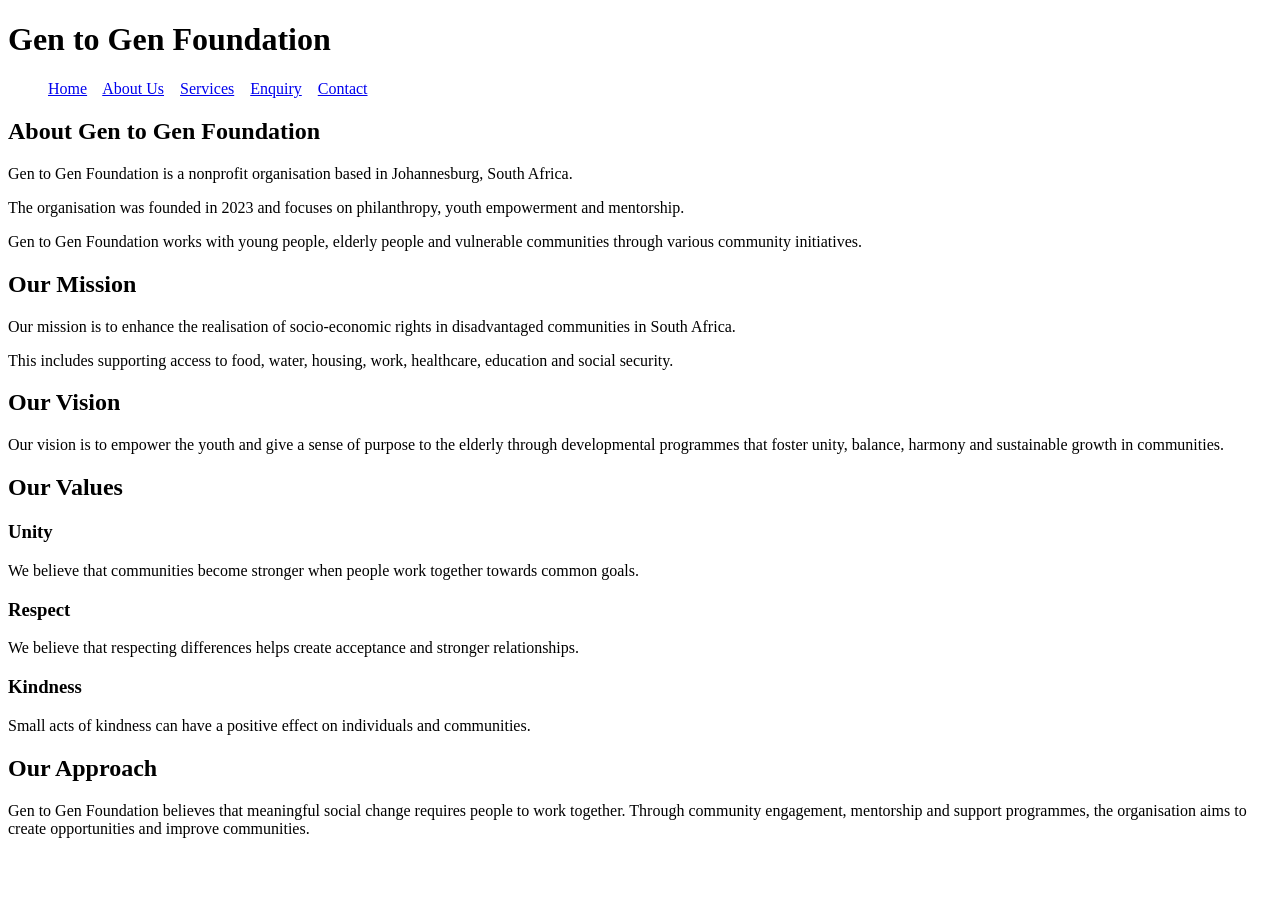
==== about.html @ 0b9ba136 "Second page of Gen-Gen Website (Part 1) About - This webpage focuses on what the organization is all" ====
<!DOCTYPE html>
<html lang="en">

<head>
    <meta charset="UTF-8">
    <meta name="viewport" content="width=device-width, initial-scale=1.0">

    <title>Gen to Gen Foundation | About Us</title>
</head>

<body>

    <header>

        <h1>Gen to Gen Foundation</h1>

        <nav>
            <ul>
                <a href="index.html">Home</a>
                &nbsp;&nbsp;
                <a href="about.html">About Us</a>
                &nbsp;&nbsp;
                <a href="services.html">Services</a>
                &nbsp;&nbsp;
                <a href="enquiry.html">Enquiry</a>
                &nbsp;&nbsp;
                <a href="contact.html">Contact</a>
            </ul>
        </nav>

    </header>


    <main>

        <section>

            <h2>About Gen to Gen Foundation</h2>

            <p>
                Gen to Gen Foundation is a nonprofit organisation
                based in Johannesburg, South Africa.
            </p>

            <p>
                The organisation was founded in 2023 and focuses on
                philanthropy, youth empowerment and mentorship.
            </p>

            <p>
                Gen to Gen Foundation works with young people,
                elderly people and vulnerable communities through
                various community initiatives.
            </p>

        </section>


        <section>

            <h2>Our Mission</h2>

            <p>
                Our mission is to enhance the realisation of
                socio-economic rights in disadvantaged communities
                in South Africa.
            </p>

            <p>
                This includes supporting access to food, water,
                housing, work, healthcare, education and social
                security.
            </p>

        </section>


        <section>

            <h2>Our Vision</h2>

            <p>
                Our vision is to empower the youth and give a sense
                of purpose to the elderly through developmental
                programmes that foster unity, balance, harmony and
                sustainable growth in communities.
            </p>

        </section>


        <section>

            <h2>Our Values</h2>

            <article>

                <h3>Unity</h3>

                <p>
                    We believe that communities become stronger
                    when people work together towards common goals.
                </p>

            </article>


            <article>

                <h3>Respect</h3>

                <p>
                    We believe that respecting differences helps
                    create acceptance and stronger relationships.
                </p>

            </article>


            <article>

                <h3>Kindness</h3>

                <p>
                    Small acts of kindness can have a positive
                    effect on individuals and communities.
                </p>

            </article>

        </section>


        <section>

            <h2>Our Approach</h2>

            <p>
                Gen to Gen Foundation believes that meaningful
                social change requires people to work together.
                Through community engagement, mentorship and
                support programmes, the organisation aims to
                create opportunities and improve communities.
            </p>

        </section>
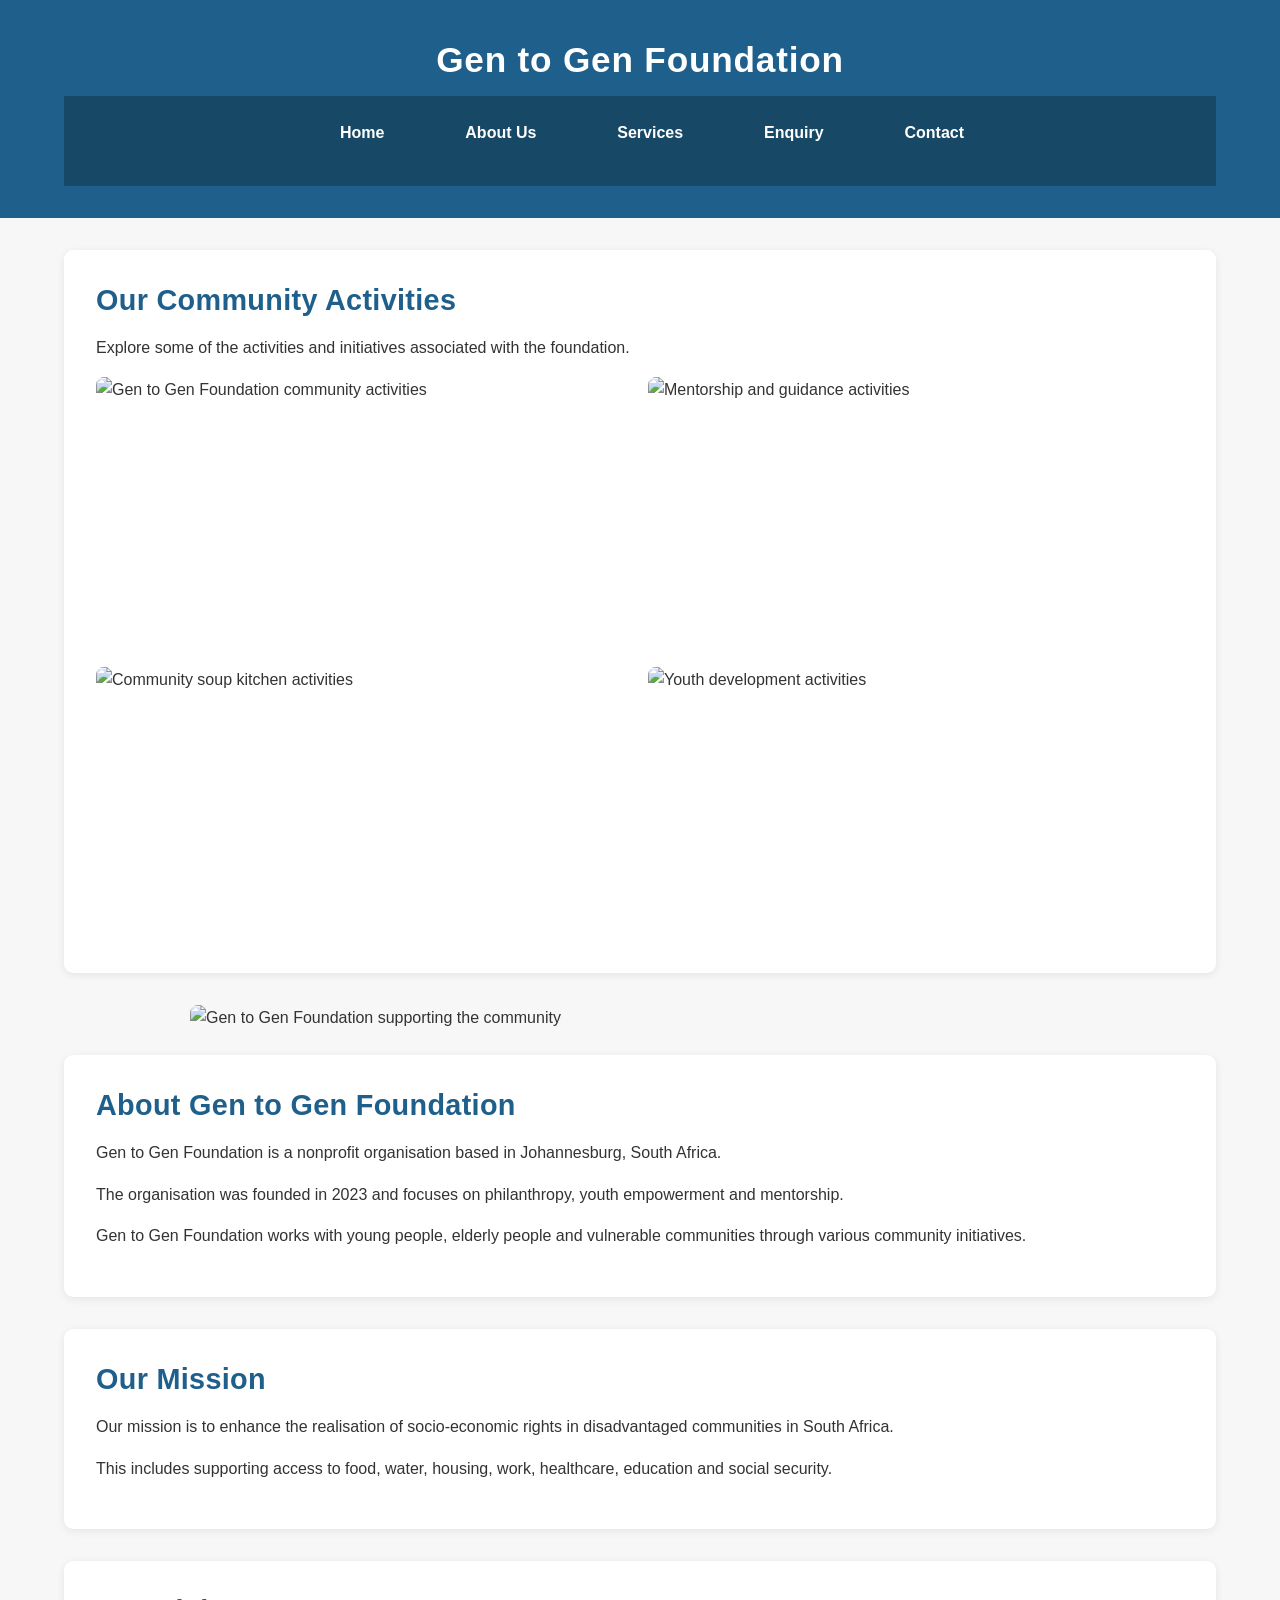
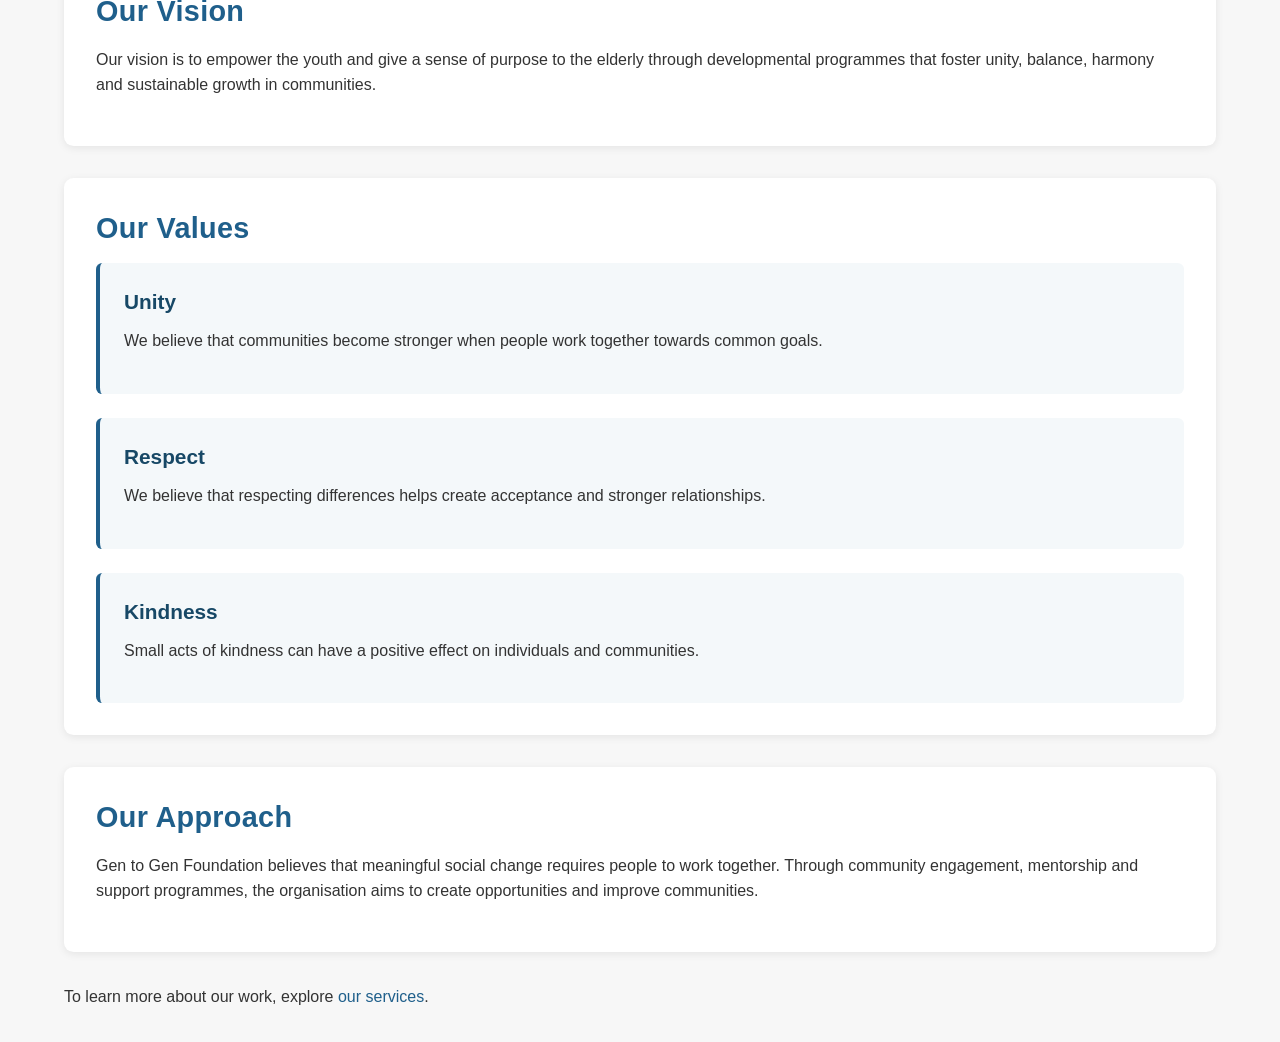
==== commit 0226d216: "Implement Part 3 website functionality and SEO improvements" ====
--- a/about.html
+++ b/about.html
@@ -1,146 +1,236 @@
-<!DOCTYPE html>
-<html lang="en">
-
-<head>
-    <meta charset="UTF-8">
-    <meta name="viewport" content="width=device-width, initial-scale=1.0">
-
-    <title>Gen to Gen Foundation | About Us</title>
-</head>
-
-<body>
-
-    <header>
-
-        <h1>Gen to Gen Foundation</h1>
-
-        <nav>
-            <ul>
-                <a href="index.html">Home</a>
-                &nbsp;&nbsp;
-                <a href="about.html">About Us</a>
-                &nbsp;&nbsp;
-                <a href="services.html">Services</a>
-                &nbsp;&nbsp;
-                <a href="enquiry.html">Enquiry</a>
-                &nbsp;&nbsp;
-                <a href="contact.html">Contact</a>
-            </ul>
-        </nav>
-
-    </header>
-
-
-    <main>
-
-        <section>
-
-            <h2>About Gen to Gen Foundation</h2>
-
-            <p>
-                Gen to Gen Foundation is a nonprofit organisation
-                based in Johannesburg, South Africa.
-            </p>
-
-            <p>
-                The organisation was founded in 2023 and focuses on
-                philanthropy, youth empowerment and mentorship.
-            </p>
-
-            <p>
-                Gen to Gen Foundation works with young people,
-                elderly people and vulnerable communities through
-                various community initiatives.
-            </p>
-
-        </section>
-
-
-        <section>
-
-            <h2>Our Mission</h2>
-
-            <p>
-                Our mission is to enhance the realisation of
-                socio-economic rights in disadvantaged communities
-                in South Africa.
-            </p>
-
-            <p>
-                This includes supporting access to food, water,
-                housing, work, healthcare, education and social
-                security.
-            </p>
-
-        </section>
-
-
-        <section>
-
-            <h2>Our Vision</h2>
-
-            <p>
-                Our vision is to empower the youth and give a sense
-                of purpose to the elderly through developmental
-                programmes that foster unity, balance, harmony and
-                sustainable growth in communities.
-            </p>
-
-        </section>
-
-
-        <section>
-
-            <h2>Our Values</h2>
-
-            <article>
-
-                <h3>Unity</h3>
-
-                <p>
-                    We believe that communities become stronger
-                    when people work together towards common goals.
-                </p>
-
-            </article>
-
-
-            <article>
-
-                <h3>Respect</h3>
-
-                <p>
-                    We believe that respecting differences helps
-                    create acceptance and stronger relationships.
-                </p>
-
-            </article>
-
-
-            <article>
-
-                <h3>Kindness</h3>
-
-                <p>
-                    Small acts of kindness can have a positive
-                    effect on individuals and communities.
-                </p>
-
-            </article>
-
-        </section>
-
-
-        <section>
-
-            <h2>Our Approach</h2>
-
-            <p>
-                Gen to Gen Foundation believes that meaningful
-                social change requires people to work together.
-                Through community engagement, mentorship and
-                support programmes, the organisation aims to
-                create opportunities and improve communities.
-            </p>
-
-        </section>+<!DOCTYPE html>
+
+<!-- Gen to Gen Foundation - About Page-->
+
+<html lang="en">
+
+<!-- Head Section -->
+
+<head>
+
+<meta name="geo.region" content="ZA-GP">
+
+    <meta charset="UTF-8">
+    <meta name="viewport" content="width=device-width, initial-scale=1.0">
+
+    <title>About Us | Gen to Gen Foundation</title>
+<meta name="description" content="Discover the background, mission and vision of Gen to Gen Foundation and its commitment to community development.">
+<meta name="keywords" content="about Gen to Gen Foundation, foundation mission, community organisation, youth support">
+
+    <link rel="stylesheet" href="css/style.css">
+</head>
+
+<body>
+
+ <script src="js/script.js" defer></script>   
+
+    <!-- Header Section -->
+
+    <header>
+
+        <h1>Gen to Gen Foundation</h1>
+
+<!-- Navigation Menu -->
+
+        <nav>
+            <ul>
+                <a href="index.html">Home</a>
+                &nbsp;&nbsp;
+                <a href="about.html">About Us</a>
+                &nbsp;&nbsp;
+                <a href="services.html">Services</a>
+                &nbsp;&nbsp;
+                <a href="enquiry.html">Enquiry</a>
+                &nbsp;&nbsp;
+                <a href="contact.html">Contact</a>
+            </ul>
+        </nav>
+
+    </header>
+
+<!-- Main About Section -->
+
+    <main>
+
+<!-- Community Image Gallery -->
+<section class="gallery-section">
+    <h2>Our Community Activities</h2>
+
+    <p>
+        Explore some of the activities and initiatives
+        associated with the foundation.
+    </p>
+
+    <div class="image-gallery">
+
+        <img
+            src="images/hero.jpg"
+            alt="Gen to Gen Foundation community activities"
+            class="gallery-image"
+            tabindex="0">
+
+        <img
+            src="images/mentorship.jpg"
+            alt="Mentorship and guidance activities"
+            class="gallery-image"
+            tabindex="0">
+
+        <img
+            src="images/soup-kitchen.jpg"
+            alt="Community soup kitchen activities"
+            class="gallery-image"
+            tabindex="0">
+
+        <img
+            src="images/youth.jpg"
+            alt="Youth development activities"
+            class="gallery-image"
+            tabindex="0">
+
+    </div>
+</section>
+
+
+        <img src="images/community.jpg"
+            srcset="images/community.jpg 1200w",
+            sizes="(max-width: 480px) 94vw", (max-width: 768px) 94vw, 90vw"
+            alt="Gen to Gen Foundation supporting the community">
+        
+        <section>
+
+            <h2>About Gen to Gen Foundation</h2>
+
+            <p>
+                Gen to Gen Foundation is a nonprofit organisation
+                based in Johannesburg, South Africa.
+            </p>
+
+            <p>
+                The organisation was founded in 2023 and focuses on
+                philanthropy, youth empowerment and mentorship.
+            </p>
+
+            <p>
+                Gen to Gen Foundation works with young people,
+                elderly people and vulnerable communities through
+                various community initiatives.
+            </p>
+
+        </section>
+
+
+        <section>
+
+            <h2>Our Mission</h2>
+
+            <p>
+                Our mission is to enhance the realisation of
+                socio-economic rights in disadvantaged communities
+                in South Africa.
+            </p>
+
+            <p>
+                This includes supporting access to food, water,
+                housing, work, healthcare, education and social
+                security.
+            </p>
+
+        </section>
+
+
+        <section>
+
+            <h2>Our Vision</h2>
+
+            <p>
+                Our vision is to empower the youth and give a sense
+                of purpose to the elderly through developmental
+                programmes that foster unity, balance, harmony and
+                sustainable growth in communities.
+            </p>
+
+        </section>
+
+
+        <section>
+
+            <h2>Our Values</h2>
+
+            <article>
+
+                <h3>Unity</h3>
+
+                <p>
+                    We believe that communities become stronger
+                    when people work together towards common goals.
+                </p>
+
+            </article>
+
+
+            <article>
+
+                <h3>Respect</h3>
+
+                <p>
+                    We believe that respecting differences helps
+                    create acceptance and stronger relationships.
+                </p>
+
+            </article>
+
+
+            <article>
+
+                <h3>Kindness</h3>
+
+                <p>
+                    Small acts of kindness can have a positive
+                    effect on individuals and communities.
+                </p>
+
+            </article>
+
+        </section>
+
+
+        <section>
+
+            <h2>Our Approach</h2>
+
+            <p>
+                Gen to Gen Foundation believes that meaningful
+                social change requires people to work together.
+                Through community engagement, mentorship and
+                support programmes, the organisation aims to
+                create opportunities and improve communities.
+            </p>
+
+        </section>
+
+    <p>
+    To learn more about our work, explore
+    <a href="services.html">our services</a>.
+</p>    
+
+        <!-- Lightbox -->
+<div id="lightbox" class="lightbox" role="dialog"
+    aria-modal="true" aria-label="Enlarged image" hidden>
+
+    <button type="button" id="closeLightbox"
+        class="lightbox-close" aria-label="Close image">
+        &times;
+    </button>
+
+    <button type="button" id="previousImage"
+        class="lightbox-navigation" aria-label="Previous image">
+        &#10094;
+    </button>
+
+    <img id="lightboxImage" src="" alt="">
+
+    <button type="button" id="nextImage"
+        class="lightbox-navigation" aria-label="Next image">
+        &#10095;
+    </button>
+</div>
--- a/css/style.css
+++ b/css/style.css
@@ -0,0 +1,616 @@
+
+
+* { box-sizing: border-box;
+    margin: 0;
+    padding: 0; }
+
+
+html { font-size: 16px;
+    scroll-behavior: smooth; }
+
+
+body { font-family: Arial, sans-serif;
+    font-size: 1rem;
+    line-height: 1.6;
+    color: #333333;
+    background-color: #f7f7f7; }
+
+
+img { max-width: 100%;
+    height: auto;
+    display: block; }
+
+a { color: #1f5f8b;
+    text-decoration: none; }
+
+a:hover { text-decoration: underline;}
+
+
+
+
+header { background-color: #1f5f8b;
+    color: white;
+    text-align: center;
+    padding: 2rem 5%; }
+
+
+header h1 { font-size: 2.2rem;
+    font-weight: 700;
+    letter-spacing: 0.05rem;
+    margin-bottom: 0.5rem; }
+
+header p { font-size: 1rem;
+    line-height: 1.5; }
+
+    
+
+nav { background-color: #174866;
+    padding: 1rem 5%;
+    text-align: center; }
+
+
+nav ul { list-style: none;
+    display: flex;
+    justify-content: center;
+    align-items: center;
+    flex-wrap: wrap;
+    gap: 1.5rem; }
+
+nav li {
+    display: inline-block;
+}
+
+nav a {
+    color: white;
+    font-weight: 600;
+    font-size: 1rem;
+    padding: 0.5rem 0.75rem;
+    border-radius: 0.3rem;
+    transition: background-color 0.3s ease, color 0.3s ease;
+}
+
+nav a:hover {
+    background-color: #ffffff;
+    color: #174866;
+    text-decoration: none;
+}
+
+nav a:focus {
+    outline: 3px solid #f2c14e;
+    outline-offset: 2px;
+}
+
+nav a:active {
+    background-color: #f2c14e;
+    color: #222222;
+}
+
+
+
+
+main {
+    width: 90%;
+    max-width: 1200px;
+    margin: 2rem auto;
+}
+
+main > section {
+    background-color: white;
+    padding: 2rem;
+    margin-bottom: 2rem;
+    border-radius: 0.6rem;
+    box-shadow: 0 2px 8px rgba(0, 0, 0, 0.08);
+}
+
+
+
+
+h2 {
+    color: #1f5f8b;
+    font-size: 1.8rem;
+    font-weight: 700;
+    line-height: 1.3;
+    letter-spacing: 0.02rem;
+    margin-bottom: 1rem;
+}
+
+h3 {
+    color: #174866;
+    font-size: 1.3rem;
+    font-weight: 700;
+    line-height: 1.4;
+    margin-bottom: 0.75rem;
+}
+
+p {
+    margin-bottom: 1rem;
+}
+
+strong {
+    font-weight: 700;
+}
+
+
+
+
+main img {
+    width: 100%;
+    max-width: 900px;
+    margin: 0 auto 1.5rem auto;
+    border-radius: 0.5rem;
+}
+
+main img:hover {
+    transform: scale(1.01);
+    transition: transform 0.3s ease;
+}
+
+
+
+
+section {
+    width: 100%;
+}
+
+section article {
+    background-color: #f4f8fa;
+    padding: 1.5rem;
+    margin-bottom: 1.5rem;
+    border-left: 4px solid #1f5f8b;
+    border-radius: 0.4rem;
+}
+
+section article:last-child {
+    margin-bottom: 0;
+}
+
+
+
+
+ul,
+ol {
+    margin-left: 1.5rem;
+    margin-bottom: 1rem;
+}
+
+li {
+    margin-bottom: 0.4rem;
+}
+
+
+
+
+form {
+    width: 100%;
+    max-width: 800px;
+    margin: 0 auto;
+}
+
+label {
+    display: block;
+    font-weight: 600;
+    margin-bottom: 0.4rem;
+}
+
+input,
+textarea,
+select {
+    width: 100%;
+    padding: 0.75rem;
+    margin-bottom: 1rem;
+    border: 1px solid #b8b8b8;
+    border-radius: 0.3rem;
+    font-family: Arial, sans-serif;
+    font-size: 1rem;
+    background-color: white;
+}
+
+textarea {
+    min-height: 150px;
+    resize: vertical;
+}
+
+input:focus,
+textarea:focus,
+select:focus {
+    outline: none;
+    border-color: #1f5f8b;
+    box-shadow: 0 0 0 3px rgba(31, 95, 139, 0.15);
+}
+
+
+
+
+input[type="radio"],
+input[type="checkbox"] {
+    width: auto;
+    margin-right: 0.5rem;
+}
+
+input[type="radio"] + label,
+input[type="checkbox"] + label {
+    display: inline;
+    font-weight: normal;
+}
+
+
+
+
+button,
+input[type="submit"],
+input[type="reset"] {
+    display: inline-block;
+    padding: 0.75rem 1.5rem;
+    margin-right: 0.5rem;
+    border: none;
+    border-radius: 0.3rem;
+    background-color: #1f5f8b;
+    color: white;
+    font-size: 1rem;
+    font-weight: 600;
+    cursor: pointer;
+    transition: background-color 0.3s ease, transform 0.2s ease;
+}
+
+button:hover,
+input[type="submit"]:hover,
+input[type="reset"]:hover {
+    background-color: #174866;
+    transform: translateY(-2px);
+}
+
+button:focus,
+input[type="submit"]:focus,
+input[type="reset"]:focus {
+    outline: 3px solid #f2c14e;
+    outline-offset: 2px;
+}
+
+button:active,
+input[type="submit"]:active,
+input[type="reset"]:active {
+    transform: translateY(0);
+}
+
+
+
+
+footer {
+    background-color: #174866;
+    color: white;
+    text-align: center;
+    padding: 1.5rem 5%;
+    margin-top: 2rem;
+}
+
+footer p {
+    margin-bottom: 0.5rem;
+}
+
+footer a {
+    color: white;
+}
+
+footer a:hover {
+    color: #f2c14e;
+}
+
+
+
+picture,
+picture img {
+    width: 100%;
+}
+
+img {
+    height: auto;
+}
+
+
+
+
+@media screen and (max-width: 768px) {
+
+    header {
+        padding: 1.5rem 4%;
+    }
+
+    header h1 {
+        font-size: 1.9rem;
+    }
+
+    nav {
+        padding: 0.8rem 4%;
+    }
+
+    nav ul {
+        gap: 0.75rem;
+    }
+
+    nav a {
+        font-size: 0.95rem;
+        padding: 0.45rem 0.6rem;
+    }
+
+    main {
+        width: 94%;
+        margin: 1.5rem auto;
+    }
+
+    main > section {
+        padding: 1.5rem;
+    }
+
+    h2 {
+        font-size: 1.6rem;
+    }
+
+    h3 {
+        font-size: 1.2rem;
+    }
+
+    section article {
+        padding: 1.25rem;
+    }
+}
+
+
+
+@media screen and (max-width: 480px) {
+
+    html {
+        font-size: 15px;
+    }
+
+    header {
+        padding: 1.25rem 4%;
+    }
+
+    header h1 {
+        font-size: 1.6rem;
+    }
+
+    header p {
+        font-size: 0.95rem;
+    }
+
+    nav {
+        padding: 0.75rem 4%;
+    }
+
+    nav ul {
+        flex-direction: column;
+        gap: 0.4rem;
+    }
+
+    nav li {
+        width: 100%;
+        text-align: center;
+    }
+
+    nav a {
+        display: block;
+        width: 100%;
+        padding: 0.6rem;
+    }
+
+    main {
+        width: 94%;
+        margin: 1rem auto;
+    }
+
+    main > section {
+        padding: 1rem;
+        margin-bottom: 1rem;
+    }
+
+    h2 {
+        font-size: 1.4rem;
+    }
+
+    h3 {
+        font-size: 1.1rem;
+    }
+
+    p {
+        font-size: 0.95rem;
+    }
+
+    section article {
+        padding: 1rem;
+    }
+
+    button,
+    input[type="submit"],
+    input[type="reset"] {
+        width: 100%;
+        margin: 0 0 0.75rem 0;
+    }
+
+    form {
+        width: 100%;
+    }
+}
+
+/* ==========================================
+   PART 3 - JAVASCRIPT FUNCTIONALITY
+   ========================================== */
+
+/* FAQ Accordion */
+
+.accordion-button {
+    width: 100%;
+    text-align: left;
+    background-color: #1f5f8b;
+    color: white;
+    border: none;
+    padding: 1rem;
+    margin-bottom: 0.3rem;
+    cursor: pointer;
+    border-radius: 0.3rem;
+}
+
+.accordion-button:hover {
+    background-color: #174866;
+}
+
+.accordion-button:focus-visible {
+    outline: 3px solid #f2c14e;
+    outline-offset: 3px;
+}
+
+.accordion-content {
+    padding: 1rem;
+    background-color: #f4f8fa;
+    border-radius: 0.3rem;
+}
+
+/* Service Search */
+
+#serviceSearch {
+    margin: 1rem 0;
+}
+
+.service-card {
+    background-color: #f4f8fa;
+    padding: 1.5rem;
+    margin-bottom: 1rem;
+    border-left: 4px solid #1f5f8b;
+    border-radius: 0.4rem;
+}
+
+/* Image Gallery */
+
+.image-gallery {
+    display: grid;
+    grid-template-columns: repeat(2, 1fr);
+    gap: 1rem;
+}
+
+.gallery-image {
+    width: 100%;
+    height: 250px;
+    object-fit: cover;
+    border-radius: 0.5rem;
+    cursor: pointer;
+    transition: transform 0.3s ease, opacity 0.3s ease;
+}
+
+.gallery-image:hover {
+    transform: scale(1.03);
+    opacity: 0.9;
+}
+
+.gallery-image:focus-visible {
+    outline: 3px solid #f2c14e;
+    outline-offset: 3px;
+}
+
+/* Lightbox */
+
+.lightbox {
+    position: fixed;
+    inset: 0;
+    z-index: 1000;
+    background-color: rgba(0, 0, 0, 0.92);
+    display: flex;
+    justify-content: center;
+    align-items: center;
+    gap: 1rem;
+    padding: 2rem;
+}
+
+.lightbox[hidden] {
+    display: none;
+}
+
+.lightbox img {
+    max-width: 75%;
+    max-height: 80vh;
+    object-fit: contain;
+}
+
+.lightbox-close {
+    position: absolute;
+    top: 1rem;
+    right: 1.5rem;
+    font-size: 2rem;
+    color: white;
+    background: transparent;
+}
+
+.lightbox-navigation {
+    background-color: #1f5f8b;
+    color: white;
+    padding: 0.8rem;
+    cursor: pointer;
+}
+
+/* Interactive Map */
+
+#map {
+    width: 100%;
+    height: 400px;
+    border-radius: 0.5rem;
+    margin-top: 1rem;
+    z-index: 1;
+}
+
+/* Form Feedback */
+
+.form-error {
+    color: #b00020;
+    font-weight: 600;
+    margin-top: 0.75rem;
+}
+
+.form-response {
+    background-color: #e8f4ea;
+    color: #205b2b;
+    padding: 1rem;
+    margin-top: 1rem;
+    border-radius: 0.4rem;
+}
+
+/* Responsive Gallery and Lightbox */
+
+@media screen and (max-width: 768px) {
+    .image-gallery {
+        grid-template-columns: repeat(2, 1fr);
+    }
+
+    .gallery-image {
+        height: 200px;
+    }
+
+    .lightbox {
+        padding: 1rem;
+    }
+
+    .lightbox img {
+        max-width: 70%;
+    }
+}
+
+@media screen and (max-width: 480px) {
+    .image-gallery {
+        grid-template-columns: 1fr;
+    }
+
+    .gallery-image {
+        height: 220px;
+    }
+
+    .lightbox {
+        gap: 0.3rem;
+    }
+
+    .lightbox img {
+        max-width: 65%;
+        max-height: 65vh;
+    }
+
+    .lightbox-navigation {
+        padding: 0.5rem;
+    }
+}
